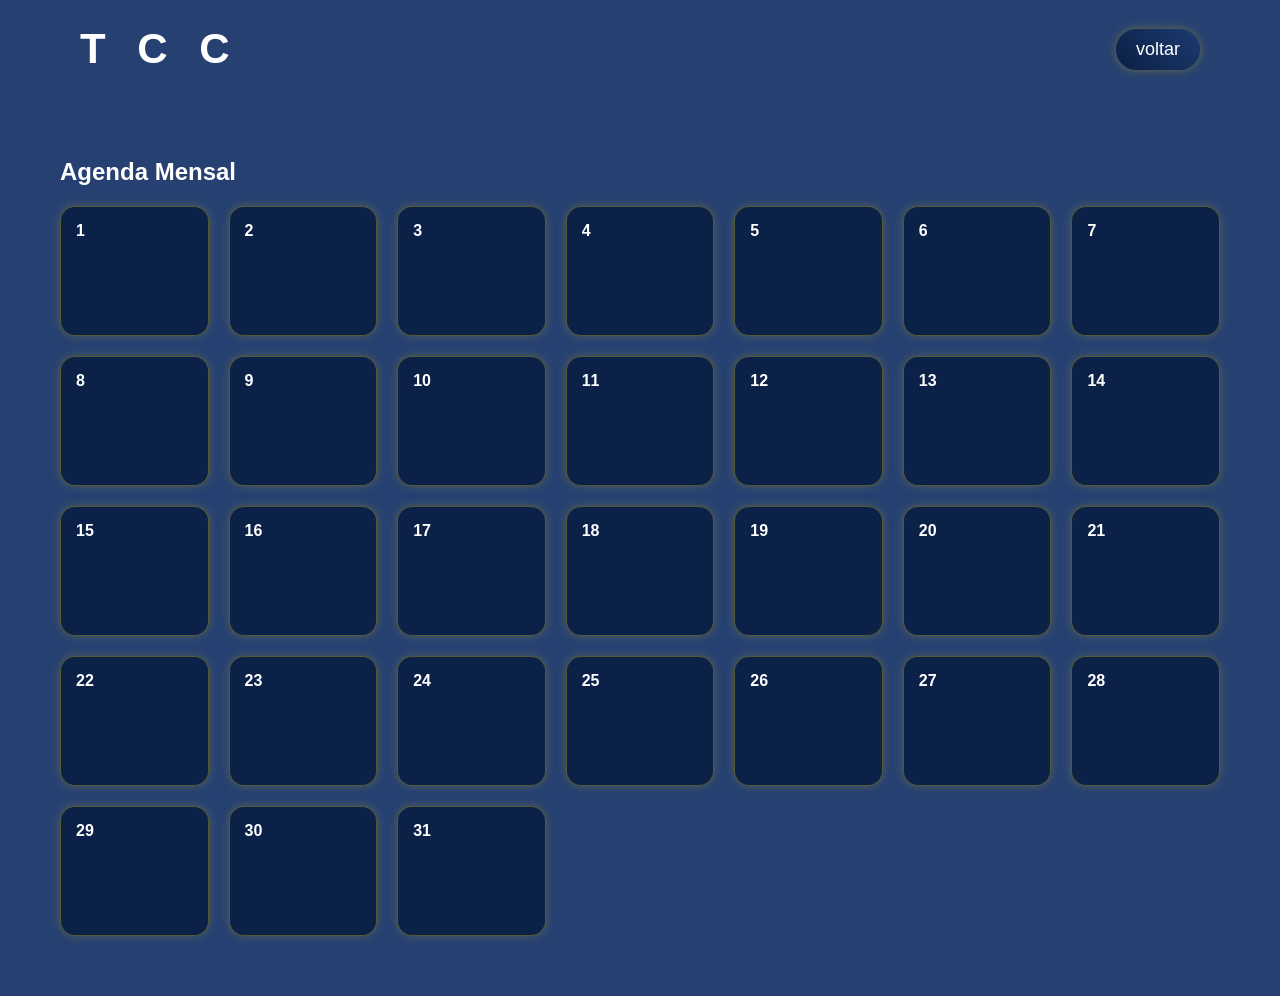
==== portifolio_tcc/agenda.html @ 471d061b "Add files via upload" ====
<!DOCTYPE html>
<html lang="pt-br">
<head>
<meta charset="UTF-8">
<title>Agenda</title>

<style>
    * {
        margin: 0;
        padding: 0;
        box-sizing: border-box;
    }
    
    body {
        font-family: Arial, Helvetica, sans-serif;
        background: linear-gradient(rgba(0, 32, 88, 0.85), rgba(0, 32, 88, 0.85)),
                    url("background.jpg");
        background-size: cover;
        background-position: center;
        color: white;
    }
    
    /* Navbar */
    .navbar {
        display: flex;
        justify-content: space-between;
        align-items: center;
        padding: 25px 80px;
    }
    
    .logo {
        font-size: 42px;
        letter-spacing: 10px;
        font-weight: bold;
        color: white;
    }
    
    .menu a {
        text-decoration: none;
        color: white;
        margin-left: 40px;
        font-size: 18px;
        padding: 10px 20px;
        background: linear-gradient(45deg, #0A1F44, #1E3A70);
        border-radius: 30px;
        transition: 0.3s;
        box-shadow: 0 0 10px rgba(255, 215, 0, 0.3);
        display: inline-block;
    }
    
    .menu a:hover {
        transform: scale(1.1);
        color: #ffffff;
        box-shadow: 0 0 20px rgba(255, 255, 255, 0.6);
    }
    
    /* Container */
    .container {
        max-width: 1200px;
        margin: 40px auto;
        padding: 20px;
    }
    
    /* Calendário */
    .calendar {
        display: grid;
        grid-template-columns: repeat(7, 1fr);
        gap: 20px;
    }
    
    .day {
        background: rgba(10, 31, 68, 0.9);
        border-radius: 15px;
        padding: 15px;
        height: 130px;
        cursor: pointer;
        transition: 0.3s;
        border: 1px solid rgba(255, 215, 0, 0.3);
        box-shadow: 0 0 10px rgba(255, 215, 0, 0.2);
    }
    
    .day:hover {
        transform: scale(1.05);
        border-color: #ffffff;
        box-shadow: 0 0 20px rgba(255, 255, 255, 0.5);
    }
    
    .day-number {
        font-weight: bold;
        color: #ffffff;
    }
    
    .event {
        background: #ffffff;
        color: #0A1F44;
        padding: 4px 8px;
        border-radius: 6px;
        font-size: 12px;
        margin-top: 5px;
        display: block;
        font-weight: bold;
        text-align: center;
    }
    
    /* Modal Styles */
    .modal {
        display: none;
        position: fixed;
        top: 0;
        left: 0;
        width: 100%;
        height: 100%;
        background: rgba(0, 0, 0, 0.8);
        justify-content: center;
        align-items: center;
        z-index: 1000;
    }
    
    .modal-content {
        background: rgba(10, 31, 68, 0.95);
        padding: 20px;
        border-radius: 15px;
        text-align: center;
        box-shadow: 0 0 20px rgba(255, 255, 255, 0.5);
        width: 400px;
    }
    
    .modal-content h2 {
        color: #ffffff;
        margin-bottom: 20px;
    }
    
    .modal-content input {
        width: 90%;
        padding: 10px;
        margin-bottom: 20px;
        border: 1px solid #ffffff;
        border-radius: 5px;
        background: #0A1F44;
        color: white;
    }
    
    .modal-content button {
        padding: 10px 20px;
        margin: 5px;
        border: none;
        border-radius: 5px;
        font-size: 16px;
        cursor: pointer;
        transition: 0.3s;
    }
    
    .modal-content .save-btn {
        background: #1E3A70;
        color: white;
    }
    
    .modal-content .save-btn:hover {
        background: #FFD700;
        color: #0A1F44;
    }
    
    .modal-content .cancel-btn {
        background: #FFD700;
        color: #0A1F44;
    }
    
    .modal-content .cancel-btn:hover {
        background: #1E3A70;
        color: white;
    }
</style>
</head>

<body>

<div class="navbar">
    <div class="logo">T C C</div>
    <div class="menu">
        <a href="index.html">voltar</a>
    </div>
</div>

<div class="container">
    <h2 style="margin-bottom:20px;">Agenda Mensal</h2>
    <div class="calendar" id="calendar"></div>
</div>

<!-- Modal -->
<div class="modal" id="modal">
    <div class="modal-content">
        <h2>Adicionar Lembrete</h2>
        <input type="text" id="reminderInput" placeholder="Digite seu lembrete aqui..." />
        <button class="save-btn" onclick="saveReminder()">Salvar</button>
        <button class="cancel-btn" onclick="closeModal()">Cancelar</button>
    </div>
</div>

<script>
    const calendar = document.getElementById("calendar");
    const modal = document.getElementById("modal");
    const reminderInput = document.getElementById("reminderInput");
    let events = JSON.parse(localStorage.getItem("events")) || {};

    // Cria os dias do calendário
    for (let i = 1; i <= 31; i++) {
        const day = document.createElement("div");
        day.classList.add("day");
        day.innerHTML = `<div class="day-number">${i}</div>`;

        // Adiciona os eventos existentes ao dia
        if (events[i]) {
            events[i].forEach((eventText, index) => {
                const event = document.createElement("span");
                event.classList.add("event");
                event.textContent = eventText;

                // Permite editar ou excluir o evento ao clicar
                event.addEventListener("click", (e) => {
                    e.stopPropagation();
                    const action = prompt(
                        `Editar ou excluir o lembrete:\n\n"${eventText}"\n\nDigite o novo texto para editar ou deixe vazio para excluir.`
                    );

                    if (action === "") {
                        events[i].splice(index, 1);
                        if (events[i].length === 0) {
                            delete events[i];
                        }
                    } else if (action !== null) {
                        events[i][index] = action;
                    }

                    localStorage.setItem("events", JSON.stringify(events));
                    location.reload();
                });

                day.appendChild(event);
            });
        }

        // Adiciona um novo lembrete ao dia
        day.addEventListener("click", () => {
            openModal(i);
        });

        calendar.appendChild(day);
    }

    function openModal(day) {
        modal.style.display = "flex";
        reminderInput.setAttribute("data-day", day);
    }

    function closeModal() {
        modal.style.display = "none";
        reminderInput.value = "";
    }

    function saveReminder() {
        const day = reminderInput.getAttribute("data-day");
        const reminder = reminderInput.value;

        if (reminder) {
            if (!events[day]) {
                events[day] = [];
            }
            events[day].push(reminder);
            localStorage.setItem("events", JSON.stringify(events));
            location.reload();
        }
    }
</script>

</body>
</html>
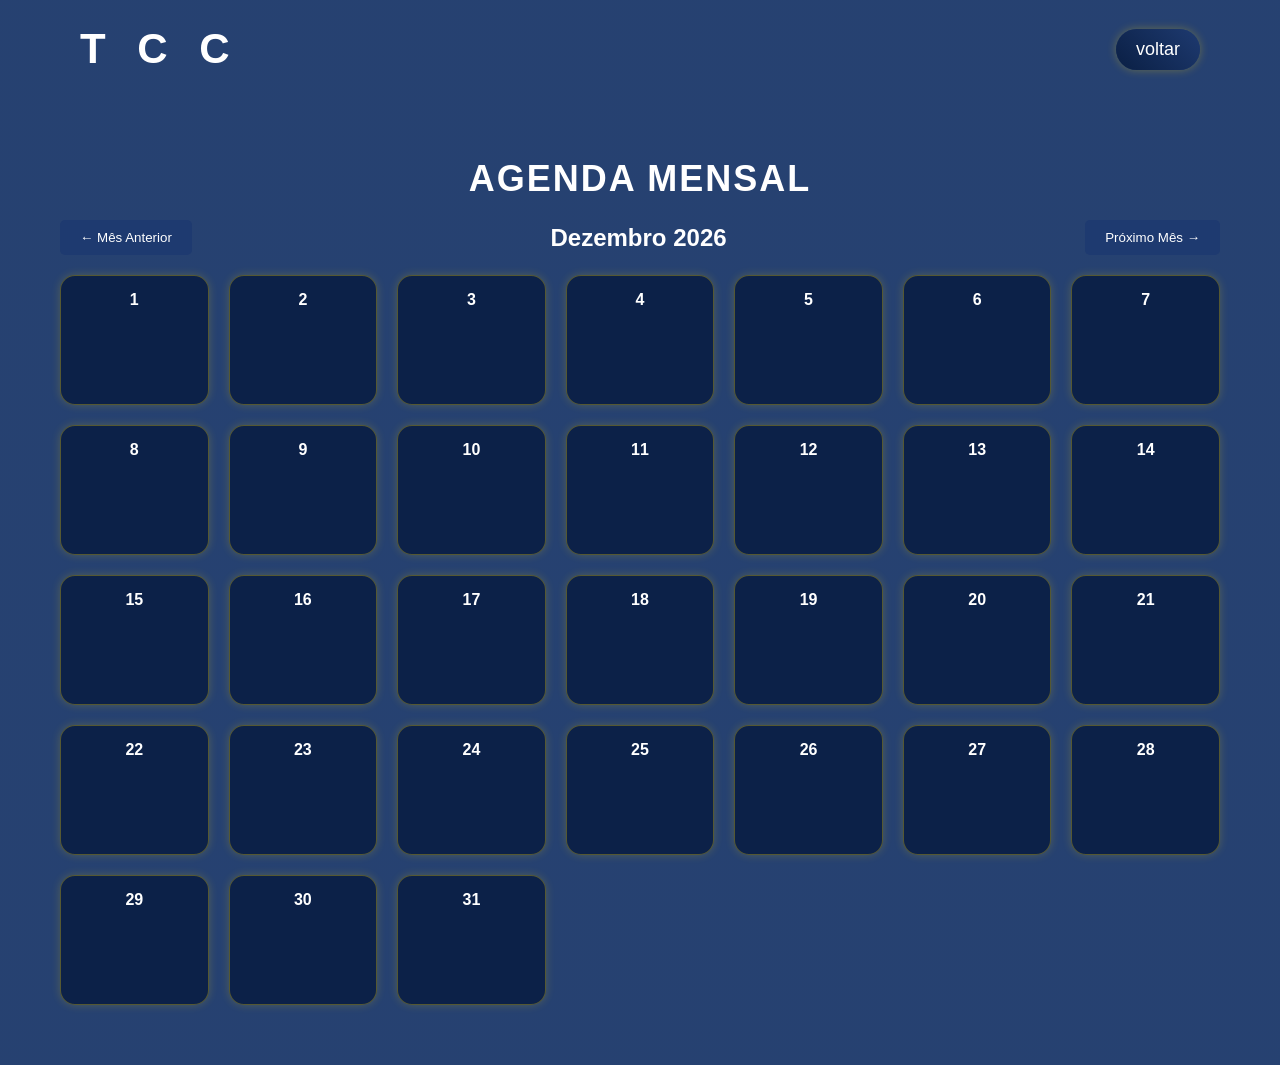
==== commit 59dbc9b1: "Update agenda.html" ====
--- a/portifolio_tcc/agenda.html
+++ b/portifolio_tcc/agenda.html
@@ -5,272 +5,344 @@
 <title>Agenda</title>
 
 <style>
-    * {
-        margin: 0;
-        padding: 0;
-        box-sizing: border-box;
-    }
-    
-    body {
-        font-family: Arial, Helvetica, sans-serif;
-        background: linear-gradient(rgba(0, 32, 88, 0.85), rgba(0, 32, 88, 0.85)),
-                    url("background.jpg");
-        background-size: cover;
-        background-position: center;
-        color: white;
-    }
-    
-    /* Navbar */
-    .navbar {
-        display: flex;
-        justify-content: space-between;
-        align-items: center;
-        padding: 25px 80px;
-    }
-    
-    .logo {
-        font-size: 42px;
-        letter-spacing: 10px;
-        font-weight: bold;
-        color: white;
-    }
-    
-    .menu a {
-        text-decoration: none;
-        color: white;
-        margin-left: 40px;
-        font-size: 18px;
-        padding: 10px 20px;
-        background: linear-gradient(45deg, #0A1F44, #1E3A70);
-        border-radius: 30px;
-        transition: 0.3s;
-        box-shadow: 0 0 10px rgba(255, 215, 0, 0.3);
-        display: inline-block;
-    }
-    
-    .menu a:hover {
-        transform: scale(1.1);
-        color: #ffffff;
-        box-shadow: 0 0 20px rgba(255, 255, 255, 0.6);
-    }
-    
-    /* Container */
-    .container {
-        max-width: 1200px;
-        margin: 40px auto;
-        padding: 20px;
-    }
-    
-    /* Calendário */
-    .calendar {
-        display: grid;
-        grid-template-columns: repeat(7, 1fr);
-        gap: 20px;
-    }
-    
-    .day {
-        background: rgba(10, 31, 68, 0.9);
-        border-radius: 15px;
-        padding: 15px;
-        height: 130px;
-        cursor: pointer;
-        transition: 0.3s;
-        border: 1px solid rgba(255, 215, 0, 0.3);
-        box-shadow: 0 0 10px rgba(255, 215, 0, 0.2);
-    }
-    
-    .day:hover {
-        transform: scale(1.05);
-        border-color: #ffffff;
-        box-shadow: 0 0 20px rgba(255, 255, 255, 0.5);
-    }
-    
-    .day-number {
-        font-weight: bold;
-        color: #ffffff;
-    }
-    
-    .event {
-        background: #ffffff;
-        color: #0A1F44;
-        padding: 4px 8px;
-        border-radius: 6px;
-        font-size: 12px;
-        margin-top: 5px;
-        display: block;
-        font-weight: bold;
-        text-align: center;
-    }
-    
-    /* Modal Styles */
-    .modal {
-        display: none;
-        position: fixed;
-        top: 0;
-        left: 0;
-        width: 100%;
-        height: 100%;
-        background: rgba(0, 0, 0, 0.8);
-        justify-content: center;
-        align-items: center;
-        z-index: 1000;
-    }
-    
-    .modal-content {
-        background: rgba(10, 31, 68, 0.95);
-        padding: 20px;
-        border-radius: 15px;
-        text-align: center;
-        box-shadow: 0 0 20px rgba(255, 255, 255, 0.5);
-        width: 400px;
-    }
-    
-    .modal-content h2 {
-        color: #ffffff;
-        margin-bottom: 20px;
-    }
-    
-    .modal-content input {
-        width: 90%;
-        padding: 10px;
-        margin-bottom: 20px;
-        border: 1px solid #ffffff;
-        border-radius: 5px;
-        background: #0A1F44;
-        color: white;
-    }
-    
-    .modal-content button {
-        padding: 10px 20px;
-        margin: 5px;
-        border: none;
-        border-radius: 5px;
-        font-size: 16px;
-        cursor: pointer;
-        transition: 0.3s;
-    }
-    
-    .modal-content .save-btn {
-        background: #1E3A70;
-        color: white;
-    }
-    
-    .modal-content .save-btn:hover {
-        background: #FFD700;
-        color: #0A1F44;
-    }
-    
-    .modal-content .cancel-btn {
-        background: #FFD700;
-        color: #0A1F44;
-    }
-    
-    .modal-content .cancel-btn:hover {
-        background: #1E3A70;
-        color: white;
-    }
+*{margin:0;padding:0;box-sizing:border-box;}
+
+body{
+font-family: Arial, Helvetica, sans-serif;
+background: linear-gradient(rgba(0, 32, 88, 0.85), rgba(0, 32, 88, 0.85)), url("background.jpg");
+background-size: cover;
+background-position: center;
+color: white;
+}
+
+.navbar{
+display:flex;
+justify-content:space-between;
+align-items:center;
+padding:25px 80px;
+}
+
+.logo{
+font-size:42px;
+letter-spacing:10px;
+font-weight:bold;
+color:white;
+}
+
+.menu a{
+text-decoration:none;
+color:white;
+margin-left:40px;
+font-size:18px;
+padding:10px 20px;
+background:linear-gradient(45deg,#0A1F44,#1E3A70);
+border-radius:30px;
+transition:0.3s;
+box-shadow:0 0 10px rgba(255,215,0,0.3);
+display:inline-block;
+}
+
+.menu a:hover{
+transform:scale(1.1);
+box-shadow:0 0 20px rgba(255,215,0,0.6);
+}
+
+.container{
+max-width:1200px;
+margin:40px auto;
+padding:20px;
+text-align:center;
+}
+
+.title{
+font-size:36px;
+margin-bottom:20px;
+text-transform:uppercase;
+letter-spacing:2px;
+}
+
+.calendar{
+display:grid;
+grid-template-columns:repeat(7,1fr);
+gap:20px;
+}
+
+.day{
+background:rgba(10,31,68,0.9);
+border-radius:15px;
+padding:15px;
+height:130px;
+cursor:pointer;
+transition:0.3s;
+border:1px solid rgba(255,215,0,0.3);
+box-shadow:0 0 10px rgba(255,215,0,0.2);
+}
+
+.day:hover{
+transform:scale(1.05);
+border-color:#ffffff;
+box-shadow:0 0 20px rgba(255,215,0,0.5);
+}
+
+.day-number{
+font-weight:bold;
+}
+
+.event{
+background:#ffffff;
+color:#0A1F44;
+padding:4px 8px;
+border-radius:6px;
+font-size:12px;
+margin-top:5px;
+display:block;
+font-weight:bold;
+text-align:center;
+}
+
+.month-navigation{
+display:flex;
+justify-content:space-between;
+align-items:center;
+margin-bottom:20px;
+}
+
+.month-navigation button{
+padding:10px 20px;
+background:#1E3A70;
+color:white;
+border:none;
+border-radius:5px;
+cursor:pointer;
+transition:0.3s;
+}
+
+.month-navigation button:hover{
+background:#ffffff;
+color:#0A1F44;
+}
+
+
+.modal{
+display:none;
+position:fixed;
+top:0;
+left:0;
+width:100%;
+height:100%;
+background:rgba(0,0,0,0.8);
+justify-content:center;
+align-items:center;
+z-index:1000;
+}
+
+.modal-content{
+background:rgba(10,31,68,0.95);
+padding:20px;
+border-radius:15px;
+text-align:center;
+box-shadow:0 0 20px rgba(255,255,255,0.2);
+width:400px;
+}
+
+.modal-content input{
+width:90%;
+padding:10px;
+margin-bottom:20px;
+border:1px solid #1E3A70;
+border-radius:5px;
+background:#0A1F44;
+color:white;
+}
+
+.modal-buttons{
+display:flex;
+justify-content:center;
+gap:10px;
+}
+
+.modal-buttons button{
+padding:10px 20px;
+border:none;
+border-radius:5px;
+cursor:pointer;
+}
+
+.save-btn{background:#1E3A70;color:white;}
+.cancel-btn{background:#ffffff;color:#0A1F44;}
+
 </style>
 </head>
 
 <body>
 
 <div class="navbar">
-    <div class="logo">T C C</div>
-    <div class="menu">
-        <a href="index.html">voltar</a>
-    </div>
+<div class="logo">T C C</div>
+<div class="menu">
+<a href="index.html">voltar</a>
+</div>
 </div>
 
 <div class="container">
-    <h2 style="margin-bottom:20px;">Agenda Mensal</h2>
-    <div class="calendar" id="calendar"></div>
-</div>
-
-<!-- Modal -->
+<h1 class="title">Agenda Mensal</h1>
+
+<div class="month-navigation">
+<button onclick="changeMonth(-1)">&#8592; Mês Anterior</button>
+<h2 id="monthYear"></h2>
+<button onclick="changeMonth(1)">Próximo Mês &#8594;</button>
+</div>
+
+<div class="calendar" id="calendar"></div>
+</div>
+
+
 <div class="modal" id="modal">
-    <div class="modal-content">
-        <h2>Adicionar Lembrete</h2>
-        <input type="text" id="reminderInput" placeholder="Digite seu lembrete aqui..." />
-        <button class="save-btn" onclick="saveReminder()">Salvar</button>
-        <button class="cancel-btn" onclick="closeModal()">Cancelar</button>
-    </div>
+<div class="modal-content">
+
+<h2>Lembrete</h2>
+
+<input type="text" id="reminderInput" placeholder="Digite o lembrete">
+
+<div class="modal-buttons">
+<button class="save-btn" onclick="saveReminder()">Salvar</button>
+<button class="cancel-btn" onclick="closeModal()">Cancelar</button>
+</div>
+
+</div>
 </div>
 
 <script>
-    const calendar = document.getElementById("calendar");
-    const modal = document.getElementById("modal");
-    const reminderInput = document.getElementById("reminderInput");
-    let events = JSON.parse(localStorage.getItem("events")) || {};
-
-    // Cria os dias do calendário
-    for (let i = 1; i <= 31; i++) {
-        const day = document.createElement("div");
-        day.classList.add("day");
-        day.innerHTML = `<div class="day-number">${i}</div>`;
-
-        // Adiciona os eventos existentes ao dia
-        if (events[i]) {
-            events[i].forEach((eventText, index) => {
-                const event = document.createElement("span");
-                event.classList.add("event");
-                event.textContent = eventText;
-
-                // Permite editar ou excluir o evento ao clicar
-                event.addEventListener("click", (e) => {
-                    e.stopPropagation();
-                    const action = prompt(
-                        `Editar ou excluir o lembrete:\n\n"${eventText}"\n\nDigite o novo texto para editar ou deixe vazio para excluir.`
-                    );
-
-                    if (action === "") {
-                        events[i].splice(index, 1);
-                        if (events[i].length === 0) {
-                            delete events[i];
-                        }
-                    } else if (action !== null) {
-                        events[i][index] = action;
-                    }
-
-                    localStorage.setItem("events", JSON.stringify(events));
-                    location.reload();
-                });
-
-                day.appendChild(event);
-            });
-        }
-
-        // Adiciona um novo lembrete ao dia
-        day.addEventListener("click", () => {
-            openModal(i);
-        });
-
-        calendar.appendChild(day);
-    }
-
-    function openModal(day) {
-        modal.style.display = "flex";
-        reminderInput.setAttribute("data-day", day);
-    }
-
-    function closeModal() {
-        modal.style.display = "none";
-        reminderInput.value = "";
-    }
-
-    function saveReminder() {
-        const day = reminderInput.getAttribute("data-day");
-        const reminder = reminderInput.value;
-
-        if (reminder) {
-            if (!events[day]) {
-                events[day] = [];
-            }
-            events[day].push(reminder);
-            localStorage.setItem("events", JSON.stringify(events));
-            location.reload();
-        }
-    }
+
+const calendar=document.getElementById("calendar");
+const modal=document.getElementById("modal");
+const reminderInput=document.getElementById("reminderInput");
+const monthYear=document.getElementById("monthYear");
+
+const months=[
+"Janeiro","Fevereiro","Março","Abril","Maio","Junho",
+"Julho","Agosto","Setembro","Outubro","Novembro","Dezembro"
+];
+
+let currentMonth=new Date().getMonth();
+let currentYear=new Date().getFullYear();
+
+let events=JSON.parse(localStorage.getItem("events"))||{};
+
+function renderCalendar(){
+
+calendar.innerHTML="";
+
+monthYear.textContent=`${months[currentMonth]} ${currentYear}`;
+
+const daysInMonth=new Date(currentYear,currentMonth+1,0).getDate();
+
+for(let i=1;i<=daysInMonth;i++){
+
+const day=document.createElement("div");
+day.classList.add("day");
+day.innerHTML=`<div class="day-number">${i}</div>`;
+
+const eventKey=`${currentYear}-${currentMonth}-${i}`;
+
+if(events[eventKey]){
+
+events[eventKey].forEach((eventText,index)=>{
+
+const event=document.createElement("span");
+event.classList.add("event");
+event.textContent=eventText;
+
+event.addEventListener("click",(e)=>{
+
+e.stopPropagation();
+
+const action=prompt(
+`Editar ou excluir o lembrete:\n\n"${eventText}"\n\nDigite novo texto ou deixe vazio para excluir.`
+);
+
+if(action===""){
+events[eventKey].splice(index,1);
+if(events[eventKey].length===0) delete events[eventKey];
+}
+
+else if(action!==null){
+events[eventKey][index]=action;
+}
+
+localStorage.setItem("events",JSON.stringify(events));
+renderCalendar();
+
+});
+
+day.appendChild(event);
+
+});
+
+}
+
+day.addEventListener("click",()=>openModal(eventKey));
+
+calendar.appendChild(day);
+
+}
+
+}
+
+function changeMonth(direction){
+
+currentMonth+=direction;
+
+if(currentMonth<0){
+currentMonth=11;
+currentYear--;
+}
+
+else if(currentMonth>11){
+currentMonth=0;
+currentYear++;
+}
+
+renderCalendar();
+
+}
+
+function openModal(dayKey){
+
+modal.style.display="flex";
+reminderInput.setAttribute("data-day",dayKey);
+
+}
+
+function closeModal(){
+
+modal.style.display="none";
+reminderInput.value="";
+
+}
+
+function saveReminder(){
+
+const dayKey=reminderInput.getAttribute("data-day");
+const reminder=reminderInput.value;
+
+if(reminder){
+
+if(!events[dayKey]) events[dayKey]=[];
+
+events[dayKey].push(reminder);
+
+localStorage.setItem("events",JSON.stringify(events));
+
+}
+
+renderCalendar();
+closeModal();
+
+}
+
+renderCalendar();
+
 </script>
 
 </body>
-</html>+</html>
